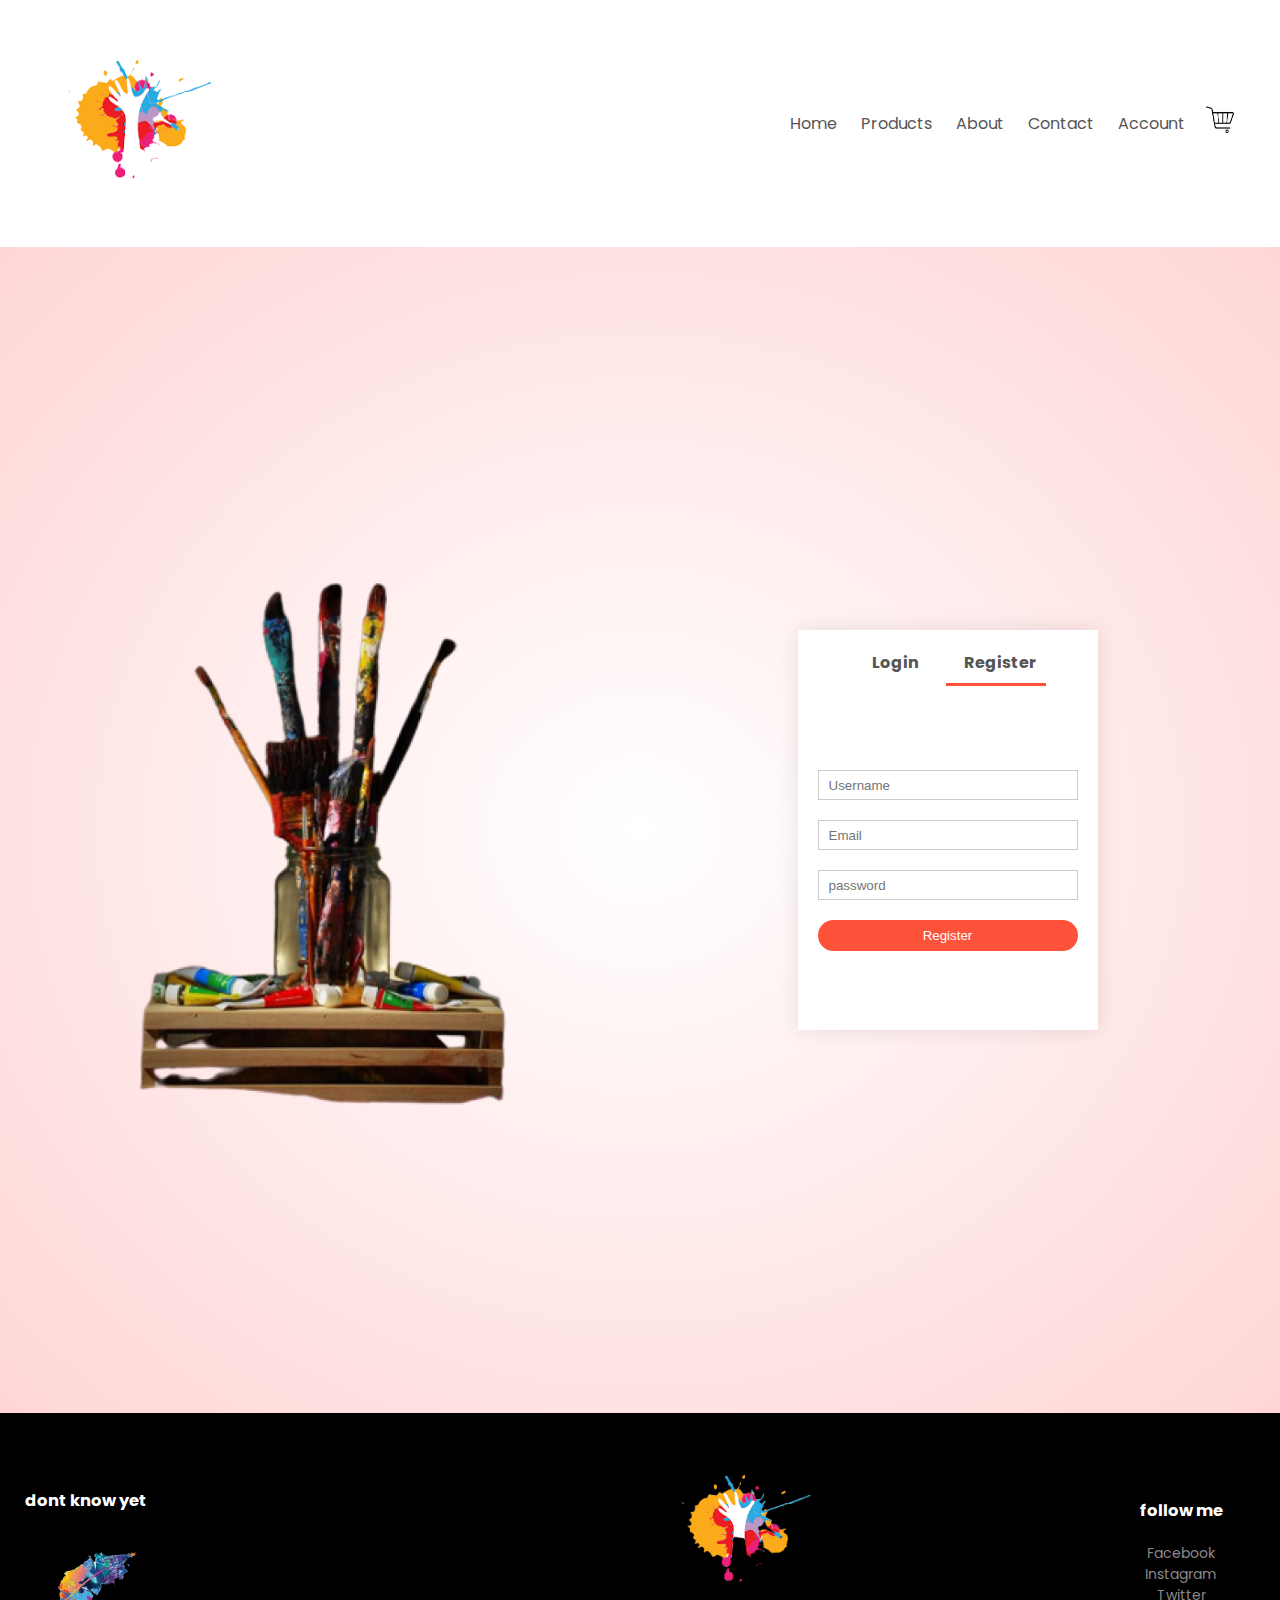
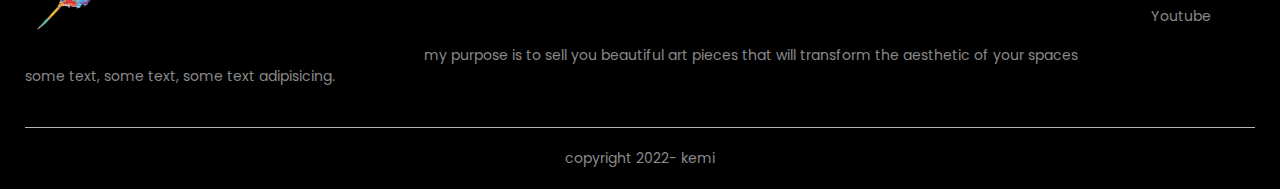
==== account.html @ 28865af3 "improve the account page" ====
<!DOCTYPE html>
<html lang="en">
  <head>
    <meta charset="UTF-8" />
    <meta http-equiv="X-UA-Compatible" content="IE=edge" />
    <meta name="viewport" content="width=device-width, initial-scale=1.0" />
    <title>All Products- K_ART</title>
    <!-- ==== Main CSS ====-->
    <link rel="stylesheet" href="style.css" />
    <!-- ===== Fonts =====-->
    <link rel="preconnect" href="https://fonts.googleapis.com" />
    <link rel="preconnect" href="https://fonts.gstatic.com" crossorigin />
    <link
      href="https://fonts.googleapis.com/css2?family=Poppins:wght@300;400;500;600;700&display=swap"
      rel="stylesheet"
    />
    <!--font awesome-->
    <link
      rel="stylesheet"
      href="https://stackpath.bootstrapcdn.com/font-awesome/4.7.0/css/font-awesome.min.css"
    />
  </head>
  <body>
    <!--==== Nav Bar Start ====-->
    <div class="container">
      <div class="navbar">
        <div class="logo">
          <img
            src="images/art_logo2_ccexpress.png"
            alt="logo"
            width="200px"
            height="200px"
          />
        </div>
        <nav>
          <ul id="MenuItems">
            <li><a href="index.html">Home</a></li>
            <li><a href="products.html">Products</a></li>
            <li><a href="">About</a></li>
            <li><a href="">Contact</a></li>
            <li><a href="account.html">Account</a></li>
          </ul>
        </nav>
        <a href="cart.html"
          ><img
            src="images/cart_ccexpress.png"
            alt="cart"
            width="30px"
            height="30px"
          />
        </a>
        <img
          src="images/menu-icon_ccexpress.png"
          alt="menu-icon"
          class="menu-icon"
          onclick="menutoggle()"
          width="30px"
          height="30px"
        />
      </div>
      <!-- ==== End navbar ==== -->
    </div>

    <!--==== Account Page Start ====-->
    <div class="account-page">
      <div class="container">
        <div class="row">
          <div class="col-2">
            <img src="images/account-hero.png" alt="hero" width="100%">
          </div>
          <div class="col-2">
            <div class="form-container">
              <div class="form-btn">
                <span onclick="login()">Login</span>
                <span onclick="register()"">Register</span>
                <hr id="Indicator">
              </div>

              <form id="LoginForm">
                <input type="text" placeholder="Username">
                <input type="password" name="" id="" placeholder="password">
                <button type="submit" class="btn">Login</button>
                <a href="">Forgot password</a>
              </form>
              <form id="RegForm">
                <input type="text" placeholder="Username">
                <input type="email" placeholder="Email">
                <input type="password" name="" id="" placeholder="password">
                <button type="submit" class="btn">Register</button>
                
              </form>
            </div>
          </div>
        </div>
      </div>
    </div>

    <!-- ==== footer ==== -->
    <div class="footer">
      <div class="container">
        <div class="row">
          <div class="footer-col-1">
            <h3>dont know yet</h3>
            <div class="feather-logo">
              <img src="images/feather-logo_ccexpress.png" alt="" />
            </div>
            <p>some text, some text, some text adipisicing.</p>
          </div>
          <div class="footer-col-2">
            <img src="images/art_logo2_ccexpress.png" alt="logo" />
            <p>
              my purpose is to sell you beautiful art pieces that will transform
              the aesthetic of your spaces
            </p>
          </div>
          <!-- <div class="footer-col-3">
            <h3>quick links</h3>
            <ul>
              <li>link</li>
              <li>link</li>
              <li>link</li>
              <li>link</li>
            </ul>
          </div> -->
          <div class="footer-col-3">
            <h3>follow me</h3>
            <ul>
              <li>Facebook</li>
              <li>Instagram</li>
              <li>Twitter</li>
              <li>Youtube</li>
            </ul>
          </div>
        </div>
        <hr />
        <p class="copyright">copyright 2022- kemi</p>
      </div>
    </div>

    <!-- ==== js for toggle menu ==== -->
    <script>
      var MenuItems = document.getElementById("MenuItems");

      MenuItems.style.maxHeight = "0px";

      function menutoggle() {
        if (MenuItems.style.maxHeight == "0px") {
          MenuItems.style.maxHeight = "200px";
        } else {
          MenuItems.style.maxHeight = "0px";
        }
      }
    </script>

    <!-- ==== js for toggle form ==== -->
    <script>
      var LoginForm = document.getElementById("LoginForm");
      var RegForm = document.getElementById("RegForm");
      var Indicator = document.getElementById("Indicator");

      function register(){
        RegForm.style.transform = "translateX(0px)";
        LoginForm.style.transform = "translateX(0px)";
        Indicator.style.transform = "translateX(100px)";
      }
      function login(){
        RegForm.style.transform = "translateX(300px)";
        LoginForm.style.transform = "translateX(300px)";
        Indicator.style.transform = "translateX(0px)";
      }
    </script>
  </body>
</html>
---- style.css ----
* {
  margin: 0;
  padding: 0;
  box-sizing: border-box;
}
body {
  font-family: "Poppins", sans-serif;
}
p {
  color: #555;
}
.header {
  background: radial-gradient(#fff, #fc6a03);
}

/* ------navbar ----- */
.container {
  max-width: 1300px;
  margin: auto;
  padding-left: 25px;
  padding-right: 25px;
}
.navbar {
  display: flex; /*d k */
  align-items: center;
  padding: 20px;
}
nav {
  flex: 1; /*d k */
  text-align: right;
}
nav ul {
  display: inline-block; /*d k*/
  list-style: none; /* removes the bullet points */
}
nav ul li {
  display: inline-block; /*makes them lie horizontal next to each other" */
  margin-right: 20px;
}
a {
  text-decoration: none;
  color: #555;
}
.menu-icon {
  margin-left: 20px;
  display: none;
}

/* ------ first section ----- */
.row {
  display: flex;
  align-items: center;
  flex-wrap: wrap;
  justify-content: space-around;
}
.col-2 {
  flex-basis: 50%;
  min-width: 300px;
}
.col-2 img {
  max-width: 100%;
  max-height: 100%;
  padding: 70px 0;
}
.col-2 h1 {
  font-size: 50px;
  line-height: 60px;
  margin: 25px 0;
}
.btn {
  display: inline-block;
  background: #ff523b;
  color: #fff;
  padding: 8px 30px;
  margin: 30px 0;
  border-radius: 30px;
  transition: background 0.5s;
}
.btn:hover {
  background: #563434;
}
.header .row {
  margin-top: 70px;
}

/* ------ featured categories ----- */
.categories {
  margin: 70px 0; /* space on top and bottom */
}
.col-3 {
  flex-basis: 30%; /* all the 3 columns will occupy 30% space */
  min-width: 250px;
  margin-bottom: 30px;
}
.col-3 img {
  width: 100%;
}
.small-container {
  max-width: 1080px;
  margin: auto;
  padding-left: 25px;
  padding-right: 25px;
}
/* ------ featured products ----- */
.col-4 {
  flex-basis: 25%;
  padding: 10px;
  min-width: 200px;
  margin-bottom: 50px;
  transition: transform 0.5s;
}
.col-4 img {
  width: 100%;
}
.title {
  text-align: center;
  margin: 0 auto 80px; /* there will be 80px margin space from the bottom*/
  position: relative;
  line-height: 60px;
  color: #555;
}
.title::after {
  content: "";
  background: #ff523b;
  width: 80px;
  height: 5px;
  position: absolute;
  bottom: 0;
  left: 50%;
  transform: translateX(-50%); /*it will be on center from x-axis */
}
h4 {
  color: #555;
  font-weight: normal;
}
.col-4 p {
  font-size: 14px;
}
.rating .fa {
  color: #ff523b;
}
.col-4:hover {
  transform: translateY(-5px); /*it will move by 5px in the y axis */
}

/* ------ testimonial ----- */
.testimonial {
  padding-top: 100px;
}
.testimonial .col-3 {
  text-align: center;
  padding: 40px 20px;
  box-shadow: 0 0 20px 0px rgba(0, 0, 0, 0.1);
  cursor: pointer;
  transition: transform 0.5s;
}
.testimonial .col-3 img {
  width: 50px;
  margin-top: 20px;
  border-radius: 50%;
}
.testimonial .col-3:hover {
  transform: translateY(-10px);
}
.fa.fa-quote-left {
  font-size: 20px;
  color: #ff523b;
}
.col-3 p {
  font-size: 12px;
  margin: 12px 0;
  color: #777;
}
.testimonial .col-3 h3 {
  font-weight: 600;
  color: #555;
  font-size: 16px;
}

/* ------ footer ----- */
.footer {
  background: #000;
  color: #8a8a8a;
  font-size: 14px;
  padding: 5px 0 20px;
}
.footer p {
  color: #8a8a8a;
}
.footer h3 {
  color: #fff;
  margin-bottom: 20px;
}
.footer-col-1,
.footer-col-2,
.footer-col-4 {
  min-width: 250px;
  margin-bottom: 20px;
}
.footer-col-1 {
  margin-top: 70px;
  flex-basis: 30%;
}
.footer-col-2 {
  flex: 1; /*wiill use all the available space */
  text-align: center;
}
.footer-col-2 img {
  width: 180px;
  margin-bottom: 20px;
}
.footer-col-3 {
  flex-basis: 12%;
  text-align: center;
}
ul {
  list-style-type: none;
}
.feather-logo {
  margin-top: 20px;
}
.feather-logo img {
  width: 140px;
}
.footer hr {
  border: none;
  background: #b5b5b5;
  height: 1px;
  margin: 20px 0;
}
.copyright {
  text-align: center;
}

/* ------ media query for menu ----- */
@media only screen and (max-width: 800px) {
  nav ul {
    position: absolute;
    top: 70px;
    left: 0;
    background: radial-gradient(#fff, #fc6a03);
    width: 25%;
    margin-top: 80px;
    margin-left: 485px;
    padding-left: 10px;
    overflow: hidden;
    transition: max-height 0.5s;
  }
  nav ul li {
    display: block;
    margin-right: 50px;
    margin-top: 10px;
    margin-bottom: 10px;
  }
  .menu-icon {
    display: block;
    cursor: pointer;
  }
}
/* ------ media query for less than 600 screen size ----- */
@media only screen and (max-width: 600px) {
  .row {
    text-align: center;
  }
  .col-2,
  .col-3,
  .col-4,
  .footer-col-1,
  .footer-col-2,
  .footer-col-3 {
    flex-basis: 100%;
  }
  nav ul {
    margin-left: 400px;
  }
  .single-product .row {
    text-align: left;
  }
  .single-product .col-2 {
    padding: 20px 0;
  }
  .single-product h1 {
    font-size: 26px;
    line-height: 32px;
  }
  .cart-info p {
    display: none;
  }
}

/* ------===== all products page ===== ----- */
.row-2 {
  justify-content: space-between;
  margin: 100px auto 50px;
}
select {
  border: 1px solid #ff523b;
  padding: 5px;
}
.page-btn {
  margin: 0 auto 80px;
}
.page-btn span {
  display: inline-block;
  border: 1px solid #ff523b;
  margin-left: 10px;
  width: 40px;
  height: 40px;
  text-align: center;
  line-height: 40px;
  cursor: pointer;
}
.page-btn span:hover {
  background: #ff523b;
  color: #fff;
}

/* ------=====single product details page ===== ----- */
.single-product .col-2 {
  padding: 30px;
}
.single-product .col-2 img {
  padding: 0;
}
.single-product h4 {
  font-size: 22px;
  font-weight: bold;
}
.single-product .fa {
  color: #ff523b;
  margin-left: 10px;
}

/* ------===== cart items page ===== ----- */
.cart-page {
  margin: 80px auto;
}
table {
  width: 100%;
  border-collapse: collapse;
}
.cart-info {
  display: flex;
  flex-wrap: wrap;
}

th {
  text-align: left;
  padding: 5px;
  color: #fff;
  background: #ff523b;
  font-weight: normal;
}
td {
  padding: 10px 5px;
}
td input {
  width: 40px;
  height: 30px;
  padding: 5px;
}
td a {
  color: #ff523b;
}
td img {
  width: 100px;
  height: 100px;
  margin-right: 10px;
}
.total-price {
  display: flex;
  justify-content: flex-end;
}
.total-price table {
  border-top: 3px solid #ff523b;
  width: 100%;
  max-width: 400px;
}
td:last-child {
  text-align: right;
}
th:last-child {
  text-align: right;
}

/* ------===== Account page ===== ----- */
.account-page {
  padding: 50px 0;
  background: radial-gradient(#fff,#ffd6d6);
}
.form-container {
  background: #fff;
  width: 300px;
  height: 400px;
  position: relative;
  text-align: center;
  padding: 20px 0;
  margin: auto;
  box-shadow: 0 0 20px 0 rgba(0, 0, 0, 0.1);
  overflow: hidden;
}
.form-container span {
  font-weight: bold;
  padding: 0 10px;
  color: #555;
  cursor: pointer;
  width: 100px;
  display: inline-block;
}
.form-btn {
  display: inline-block;
}
.form-container form {
  max-width: 300px;
  padding: 0 20px;
  position: absolute;
  top: 130px;
  transition: transform 1s;
}
form input {
  width: 100%;
  height: 30px;
  margin: 10px 0;
  padding: 0 10px;
  border: 1px solid #ccc;
}
form .btn {
  width: 100%;
  border: none;
  cursor: pointer;
  margin: 10px 0;
}
form .btn:focus {
  outline: none;
}
#LoginForm {
  left: -300px;
}
#RegForm {
  left: 0;
}
form a {
  font-size: 12px;
}
#Indicator {
  width: 100px;
  border: none;
  background: #ff523b;
  height: 3px;
  margin-top: 8px;
  transform: translateX(100px);
  transition: transform 1s;
}
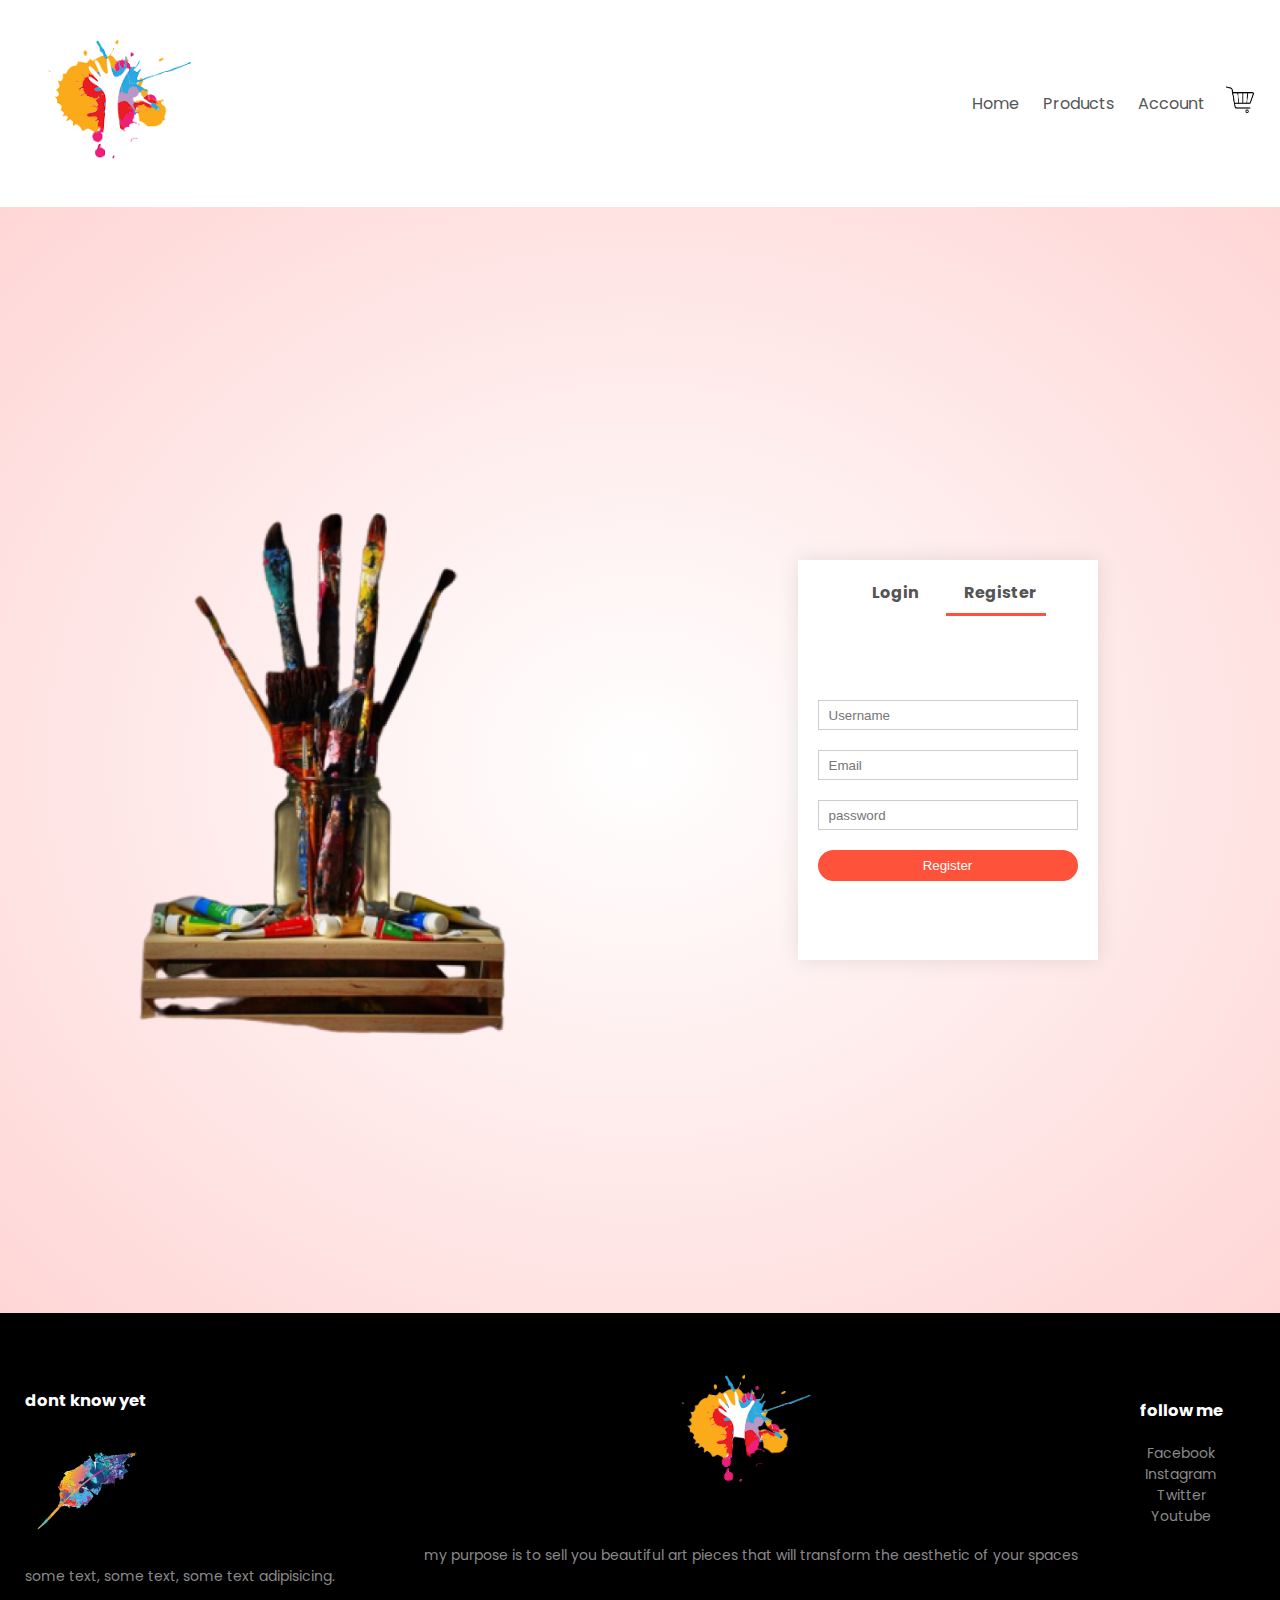
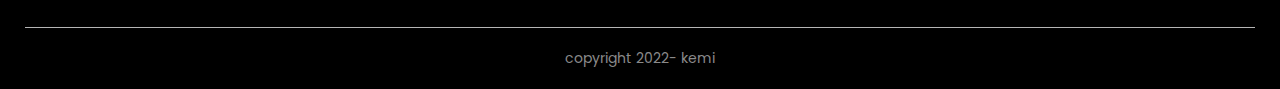
==== commit 24226b29: "make logo a link , and rmove unnecesary nav links" ====
--- a/account.html
+++ b/account.html
@@ -25,19 +25,19 @@
     <div class="container">
       <div class="navbar">
         <div class="logo">
-          <img
-            src="images/art_logo2_ccexpress.png"
-            alt="logo"
-            width="200px"
-            height="200px"
-          />
+          <a href="index.html">
+            <img
+              src="images/art_logo2_ccexpress.png"
+              alt="logo"
+              width="200px"
+              height="200px"
+            />
+          </a>
         </div>
         <nav>
           <ul id="MenuItems">
             <li><a href="index.html">Home</a></li>
             <li><a href="products.html">Products</a></li>
-            <li><a href="">About</a></li>
-            <li><a href="">Contact</a></li>
             <li><a href="account.html">Account</a></li>
           </ul>
         </nav>
--- a/style.css
+++ b/style.css
@@ -16,21 +16,19 @@
 /* ------navbar ----- */
 .container {
   max-width: 1300px;
-  margin: auto;
   padding-left: 25px;
   padding-right: 25px;
 }
 .navbar {
-  display: flex; /*d k */
+  display: flex; 
   align-items: center;
-  padding: 20px;
 }
 nav {
-  flex: 1; /*d k */
+  flex: 1; 
   text-align: right;
 }
 nav ul {
-  display: inline-block; /*d k*/
+  display: inline-block; 
   list-style: none; /* removes the bullet points */
 }
 nav ul li {
@@ -60,12 +58,14 @@
 .col-2 img {
   max-width: 100%;
   max-height: 100%;
-  padding: 70px 0;
+  padding: 40px 0;
 }
 .col-2 h1 {
   font-size: 50px;
   line-height: 60px;
-  margin: 25px 0;
+}
+.col-2 p {
+  margin-top: 10px;
 }
 .btn {
   display: inline-block;
@@ -236,13 +236,8 @@
 @media only screen and (max-width: 800px) {
   nav ul {
     position: absolute;
-    top: 70px;
-    left: 0;
-    background: radial-gradient(#fff, #fc6a03);
-    width: 25%;
-    margin-top: 80px;
-    margin-left: 485px;
-    padding-left: 10px;
+    top: 140px;
+    right: 0;
     overflow: hidden;
     transition: max-height 0.5s;
   }
@@ -251,6 +246,12 @@
     margin-right: 50px;
     margin-top: 10px;
     margin-bottom: 10px;
+  }
+  nav ul li a{
+    color: #000;
+  }
+  nav ul li a:hover{
+    color: #ff523b;
   }
   .menu-icon {
     display: block;
@@ -272,6 +273,10 @@
   }
   nav ul {
     margin-left: 400px;
+  }
+  .col-2 h1 {
+    font-size: 40px;
+    line-height: 50px;
   }
   .single-product .row {
     text-align: left;
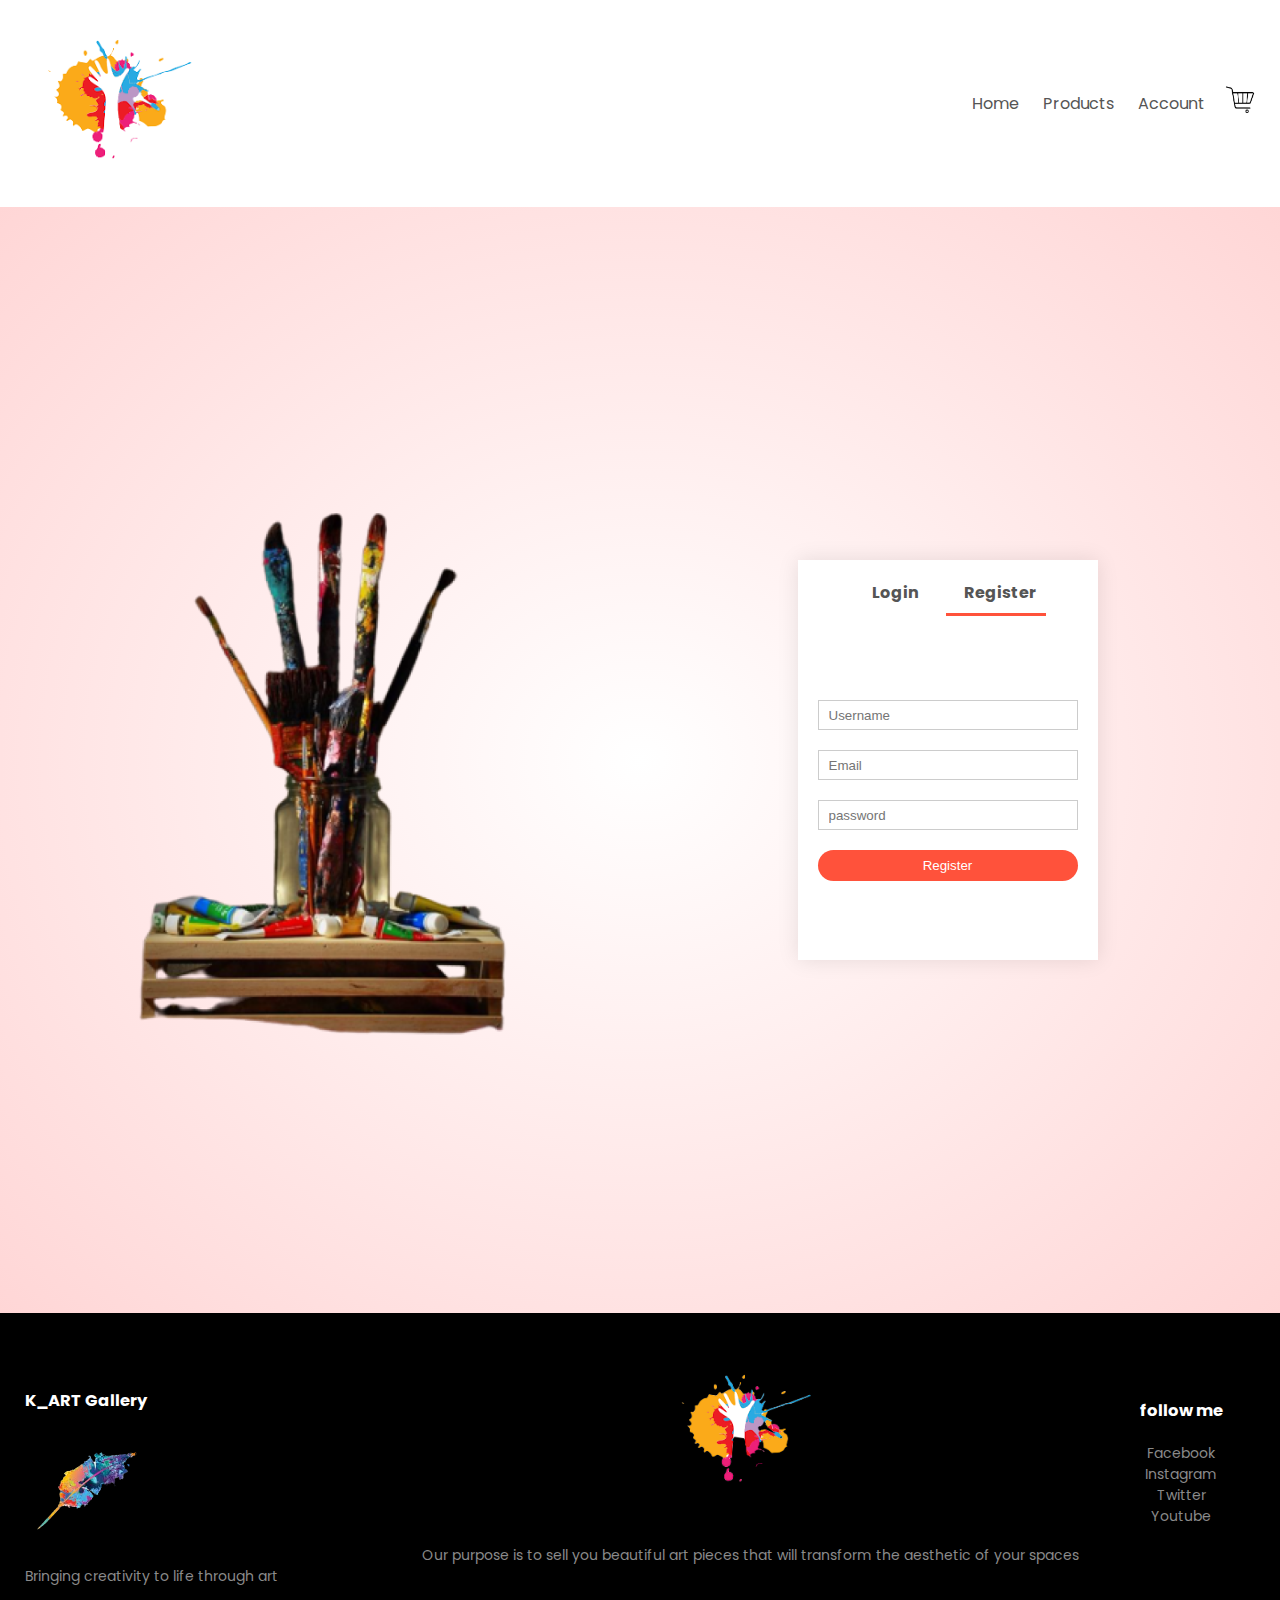
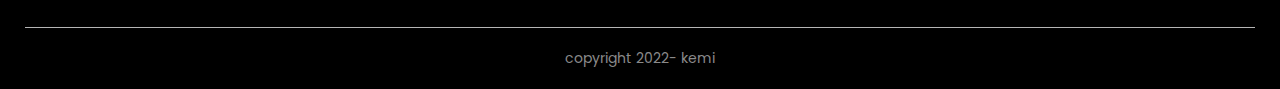
==== commit b13123f3: "improve footer content" ====
--- a/account.html
+++ b/account.html
@@ -100,16 +100,16 @@
       <div class="container">
         <div class="row">
           <div class="footer-col-1">
-            <h3>dont know yet</h3>
+            <h3>K_ART Gallery</h3>
             <div class="feather-logo">
               <img src="images/feather-logo_ccexpress.png" alt="" />
             </div>
-            <p>some text, some text, some text adipisicing.</p>
+            <p>Bringing creativity to life through art</p>
           </div>
           <div class="footer-col-2">
             <img src="images/art_logo2_ccexpress.png" alt="logo" />
             <p>
-              my purpose is to sell you beautiful art pieces that will transform
+              Our purpose is to sell you beautiful art pieces that will transform
               the aesthetic of your spaces
             </p>
           </div>
--- a/style.css
+++ b/style.css
@@ -80,7 +80,9 @@
   background: #563434;
 }
 .header .row {
-  margin-top: 70px;
+  /* margin-top: 40px; */
+  margin-left: 40px;
+  margin-right: 40px;
 }
 
 /* ------ featured categories ----- */
@@ -145,7 +147,7 @@
 
 /* ------ testimonial ----- */
 .testimonial {
-  padding-top: 100px;
+  padding-top: 70px;
 }
 .testimonial .col-3 {
   text-align: center;
@@ -155,7 +157,8 @@
   transition: transform 0.5s;
 }
 .testimonial .col-3 img {
-  width: 50px;
+  width: 70px;
+  height: 70px;
   margin-top: 20px;
   border-radius: 50%;
 }
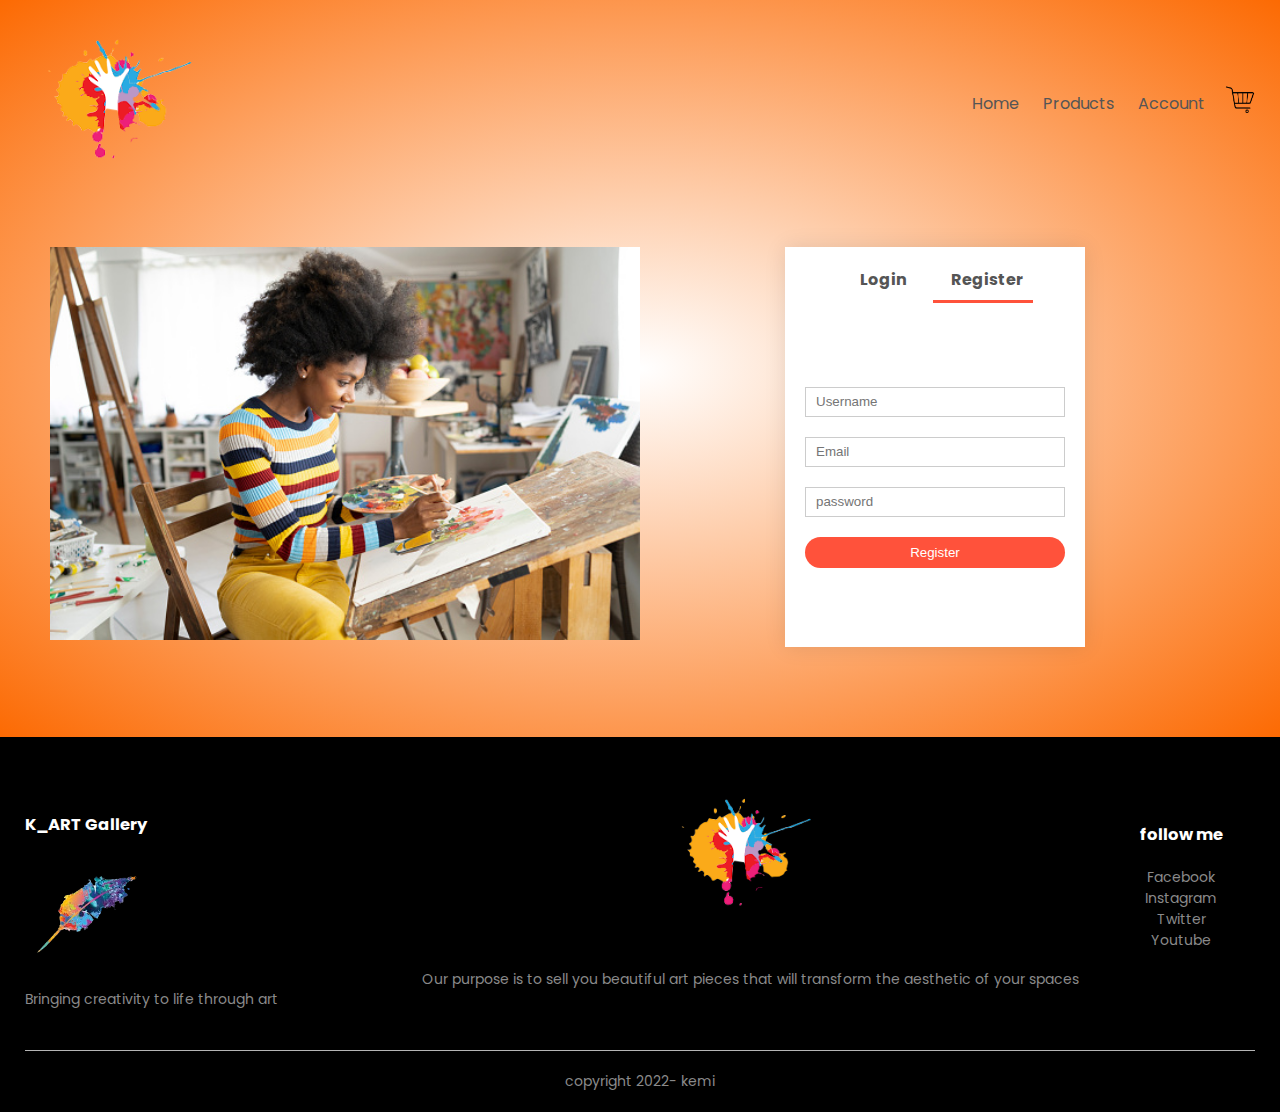
==== commit f82ed546: "improve the account page" ====
--- a/account.html
+++ b/account.html
@@ -22,7 +22,7 @@
   </head>
   <body>
     <!--==== Nav Bar Start ====-->
-    <div class="container">
+    <div class="container account-color">
       <div class="navbar">
         <div class="logo">
           <a href="index.html">
@@ -59,36 +59,35 @@
         />
       </div>
       <!-- ==== End navbar ==== -->
-    </div>
+      <!--==== Account Page Start ====-->
+      <div class="account-page">
+        <div class="container">
+          <div class="row">
+            <div class="col-2">
+              <img src="images/front_image1.jpg" alt="hero" width="100%">
+            </div>
+            <div class="col-2">
+              <div class="form-container">
+                <div class="form-btn">
+                  <span onclick="login()">Login</span>
+                  <span onclick="register()"">Register</span>
+                  <hr id="Indicator">
+                </div>
 
-    <!--==== Account Page Start ====-->
-    <div class="account-page">
-      <div class="container">
-        <div class="row">
-          <div class="col-2">
-            <img src="images/account-hero.png" alt="hero" width="100%">
-          </div>
-          <div class="col-2">
-            <div class="form-container">
-              <div class="form-btn">
-                <span onclick="login()">Login</span>
-                <span onclick="register()"">Register</span>
-                <hr id="Indicator">
+                <form id="LoginForm">
+                  <input type="text" placeholder="Username">
+                  <input type="password" name="" id="" placeholder="password">
+                  <button type="submit" class="btn">Login</button>
+                  <a href="">Forgot password</a>
+                </form>
+                <form id="RegForm">
+                  <input type="text" placeholder="Username">
+                  <input type="email" placeholder="Email">
+                  <input type="password" name="" id="" placeholder="password">
+                  <button type="submit" class="btn">Register</button>
+                  
+                </form>
               </div>
-
-              <form id="LoginForm">
-                <input type="text" placeholder="Username">
-                <input type="password" name="" id="" placeholder="password">
-                <button type="submit" class="btn">Login</button>
-                <a href="">Forgot password</a>
-              </form>
-              <form id="RegForm">
-                <input type="text" placeholder="Username">
-                <input type="email" placeholder="Email">
-                <input type="password" name="" id="" placeholder="password">
-                <button type="submit" class="btn">Register</button>
-                
-              </form>
             </div>
           </div>
         </div>
--- a/style.css
+++ b/style.css
@@ -277,6 +277,9 @@
   nav ul {
     margin-left: 400px;
   }
+  .row .col-2{
+    margin-top: 40px;
+  }
   .col-2 h1 {
     font-size: 40px;
     line-height: 50px;
@@ -299,7 +302,7 @@
 /* ------===== all products page ===== ----- */
 .row-2 {
   justify-content: space-between;
-  margin: 100px auto 50px;
+  margin: 50px auto 50px;
 }
 select {
   border: 1px solid #ff523b;
@@ -392,9 +395,9 @@
 }
 
 /* ------===== Account page ===== ----- */
-.account-page {
-  padding: 50px 0;
-  background: radial-gradient(#fff,#ffd6d6);
+.account-color {
+  background: radial-gradient(#fff, #fc6a03);
+  padding-bottom: 50px;
 }
 .form-container {
   background: #fff;
